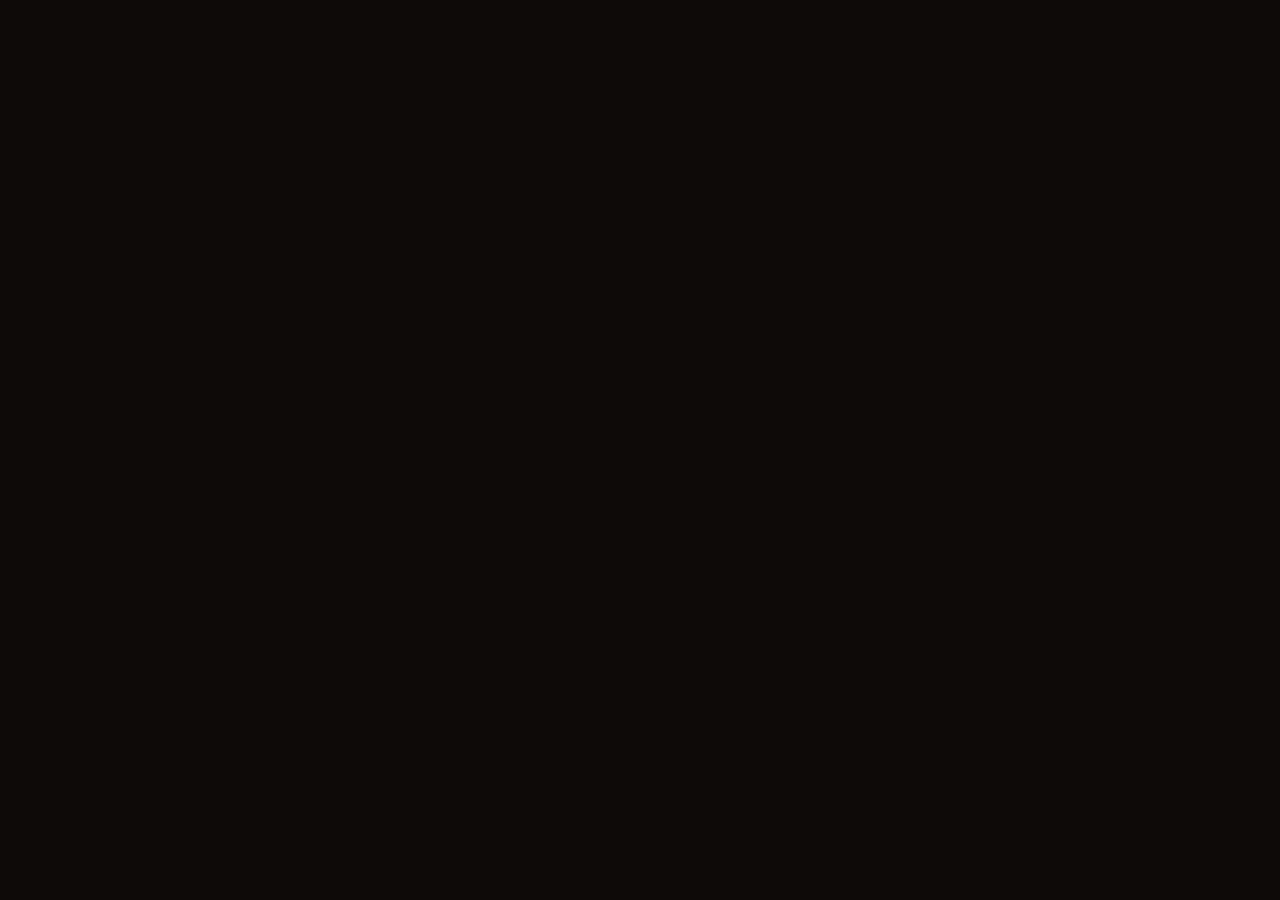
==== index.html @ 0ceb416b "최상위 주소에서 demo/로 이동하는 페이지 추가 Co-Authored-By: Claude Opus 5.5 <noreply@anthropic.com>" ====
<!doctype html>
<html lang="ko">
<head>
  <meta charset="utf-8">
  <title>Swing Girls &amp; Boys</title>
  <meta http-equiv="refresh" content="0; url=demo/">
</head>
<body>
  <a href="demo/">데모로 이동</a>
</body>
</html>
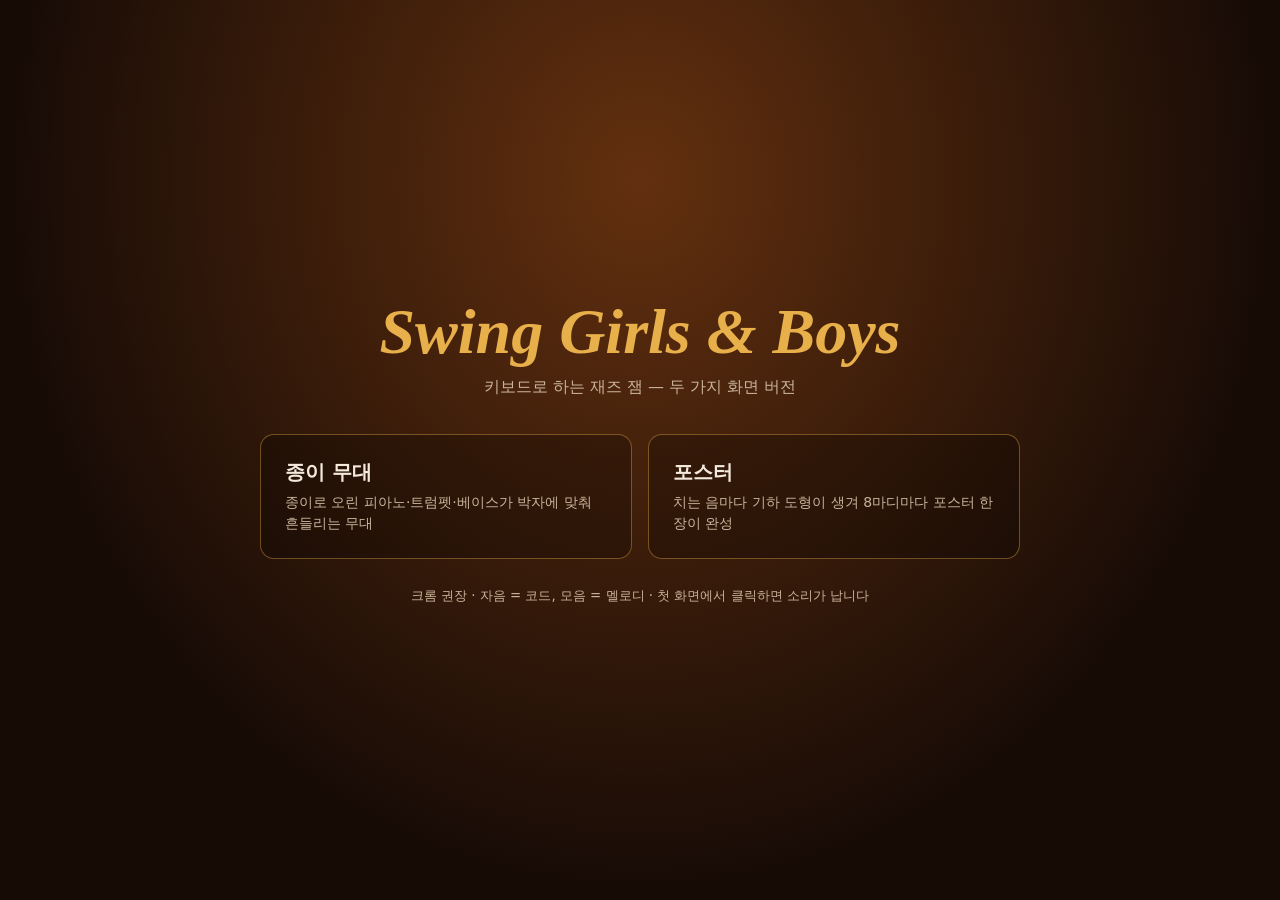
==== commit 95c5cece: "포스터 버전을 /poster/ 로 함께 배포, 첫 페이지에서 두 버전 선택 - poster/ : 포스터 브랜치(fcf3cd8)의 demo 파일 복사본 - 최상위 index.html" ====
--- a/index.html
+++ b/index.html
@@ -2,10 +2,59 @@
 <html lang="ko">
 <head>
   <meta charset="utf-8">
+  <meta name="viewport" content="width=device-width, initial-scale=1">
   <title>Swing Girls &amp; Boys</title>
-  <meta http-equiv="refresh" content="0; url=demo/">
+  <style>
+    :root { --bg: #170b06; --ink: #f3e9dc; --muted: #c9b39a; --gold: #e8b04a; }
+    * { box-sizing: border-box; }
+    body {
+      margin: 0;
+      min-height: 100vh;
+      display: grid;
+      place-items: center;
+      background: radial-gradient(ellipse at 50% 20%, #63300f, var(--bg) 70%);
+      color: var(--ink);
+      font-family: "Apple SD Gothic Neo", "Malgun Gothic", system-ui, sans-serif;
+      padding: 24px 16px;
+    }
+    main { max-width: 760px; width: 100%; text-align: center; }
+    h1 { font-family: Georgia, serif; font-style: italic; color: var(--gold); font-size: clamp(36px, 7vw, 64px); margin: 0 0 8px; }
+    p { color: var(--muted); margin: 0 0 36px; }
+    .cards { display: grid; grid-template-columns: repeat(auto-fit, minmax(260px, 1fr)); gap: 16px; }
+    a.card {
+      display: block;
+      padding: 24px;
+      border-radius: 14px;
+      text-decoration: none;
+      color: inherit;
+      border: 1px solid rgba(232, 176, 74, 0.4);
+      background: rgba(0, 0, 0, 0.25);
+      text-align: left;
+      transition: transform 0.15s, border-color 0.15s;
+    }
+    a.card:hover { transform: translateY(-3px); border-color: var(--gold); }
+    a.card b { display: block; font-size: 20px; margin-bottom: 6px; }
+    a.card span { color: var(--muted); font-size: 14px; line-height: 1.5; }
+    .poster { background: linear-gradient(#2459bd, #a9c9ec); color: #111214; border-color: transparent; }
+    .poster span { color: #111214; }
+    small { display: block; margin-top: 28px; color: var(--muted); }
+  </style>
 </head>
 <body>
-  <a href="demo/">데모로 이동</a>
+  <main>
+    <h1>Swing Girls &amp; Boys</h1>
+    <p>키보드로 하는 재즈 잼 — 두 가지 화면 버전</p>
+    <div class="cards">
+      <a class="card" href="demo/">
+        <b>종이 무대</b>
+        <span>종이로 오린 피아노·트럼펫·베이스가 박자에 맞춰 흔들리는 무대</span>
+      </a>
+      <a class="card poster" href="poster/">
+        <b>포스터</b>
+        <span>치는 음마다 기하 도형이 생겨 8마디마다 포스터 한 장이 완성</span>
+      </a>
+    </div>
+    <small>크롬 권장 · 자음 = 코드, 모음 = 멜로디 · 첫 화면에서 클릭하면 소리가 납니다</small>
+  </main>
 </body>
 </html>
